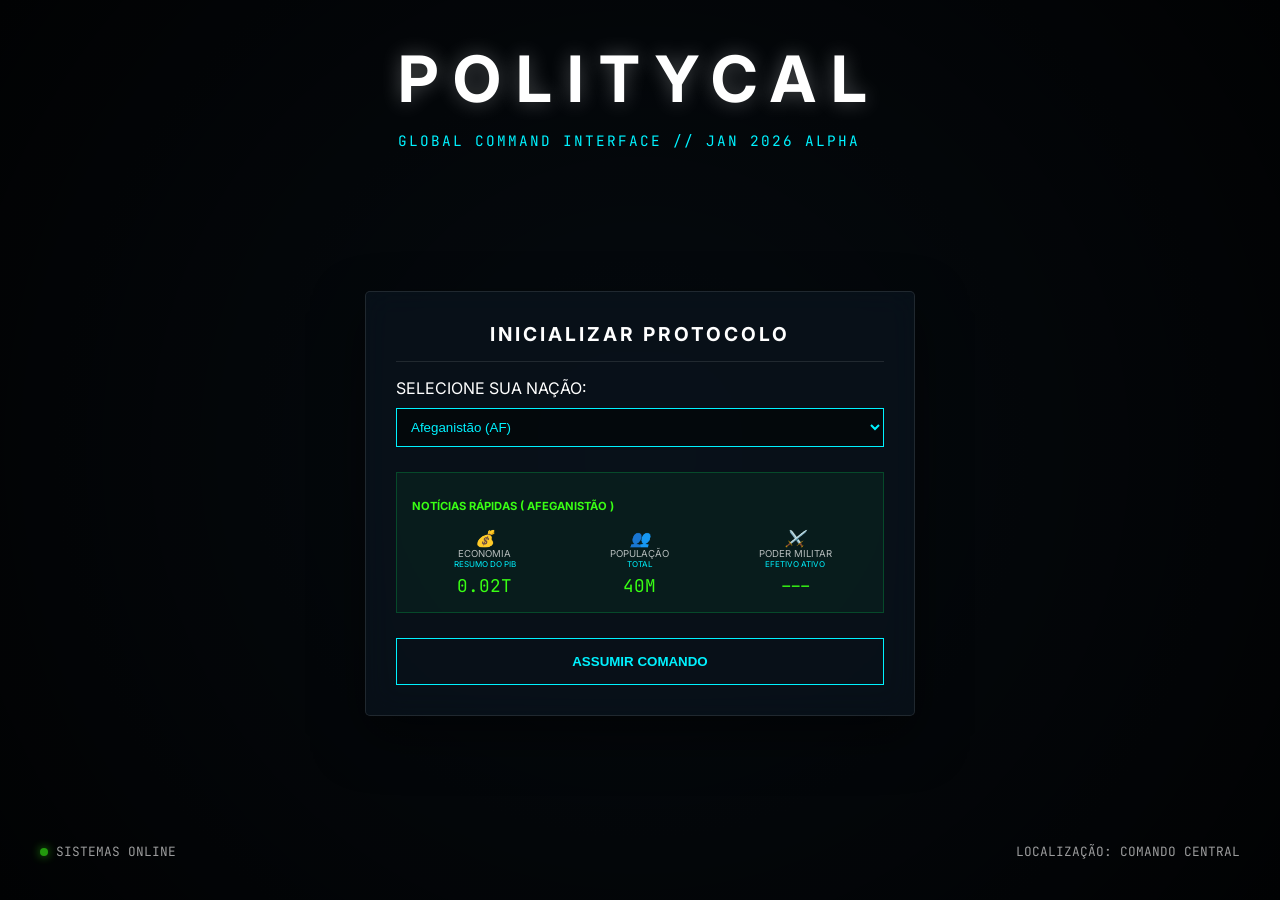
==== Politycal/index.html @ 9204ba11 "Add files via upload" ====
<!DOCTYPE html>
<html lang="pt-br">
<head>
    <meta charset="UTF-8">
    <meta name="viewport" content="width=device-width, initial-scale=1.0">
    <title>POLITYCAL | Global Command Interface</title>
    <link rel="stylesheet" href="css/estilo.css">
    <link href="https://fonts.googleapis.com/css2?family=Inter:wght@300;400;700&family=JetBrains+Mono:wght@400;700&display=swap" rel="stylesheet">
</head>
<body>

    <div id="interface-pre-jogo" class="wrapper">
        <header class="main-header">
            <h1 class="titulo-jogo">POLITYCAL</h1>
            <p class="versao">GLOBAL COMMAND INTERFACE // JAN 2026 ALPHA</p>
        </header>

        <main class="container-central">
            <section class="painel-vidro login-box">
                <h2 class="subtitulo">INICIALIZAR PROTOCOLO</h2>
                
                <div class="input-group">
                    <label>SELECIONE SUA NAÇÃO:</label>
                    <select id="selecao-pais" onchange="atualizarPreview()">
                    </select>
                </div>

                <div class="painel-info-rapida">
                    <p class="label-painel">NOTÍCIAS RÁPIDAS ( <span id="nome-pais-label">AGUARDANDO...</span> )</p>
                    <div class="grid-stats">
                        <div class="stat-card">
                            <i class="icon">💰</i>
                            <span class="stat-title">ECONOMIA</span>
                            <span class="stat-sub">RESUMO DO PIB</span>
                            <span class="stat-valor" id="pib-valor">---</span>
                        </div>
                        <div class="stat-card">
                            <i class="icon">👥</i>
                            <span class="stat-title">POPULAÇÃO</span>
                            <span class="stat-sub">TOTAL</span>
                            <span class="stat-valor" id="pop-valor">---</span>
                        </div>
                        <div class="stat-card">
                            <i class="icon">⚔️</i>
                            <span class="stat-title">PODER MILITAR</span>
                            <span class="stat-sub">EFETIVO ATIVO</span>
                            <span class="stat-valor" id="mil-valor">---</span>
                        </div>
                    </div>
                </div>

                <button id="btn-iniciar" class="btn-comando">ASSUMIR COMANDO</button>
            </section>
        </main>

        <footer class="barra-status">
            <div class="status-item"><span class="led-verde"></span> SISTEMAS ONLINE</div>
            <div class="status-item">LOCALIZAÇÃO: COMANDO CENTRAL</div>
        </footer>
    </div>

    <div id="interface-jogo" class="wrapper oculto">
        
        <header class="top-bar painel-vidro">
            <div class="info-nacao">
                <h2>NAÇÃO: <span id="jogo-nome-pais">---</span></h2>
                <div class="data-visor">CALENDÁRIO: <span id="jogo-data">JANEIRO 2026</span></div>
            </div>
            
            <div class="info-recursos">
                <span title="População">👥 <span id="jogo-pop">---</span>M</span>
                <span title="Tesouro Nacional">💰 $<span id="jogo-tesouro">---</span>B</span>
                <span title="Crescimento do PIB">📈 <span id="jogo-crescimento">---</span>%</span>
                <span title="Reservas de Ouro">🟡 <span id="jogo-ouro">---</span>t</span>
                <span title="Estoque de Urânio">☢️ <span id="jogo-uranio">---</span>t</span>
            </div>
            
            <button id="btn-passar-turno" class="btn-turno">PRÓXIMO MÊS ⏭️</button>
        </header>

        <main class="container-dashboard">
            
            <aside class="painel-acoes painel-vidro">
                <h3 class="titulo-painel">PAINEL DE ESTADO</h3>
                <div class="grupo-botoes">
                    <button class="btn-acao ativo" id="btn-tab-mapa" onclick="abrirAba('tela-mapa', this)">🌍 VISÃO GLOBAL</button>
                    <button class="btn-acao" id="btn-tab-eco" onclick="abrirAba('tela-economia', this)">📊 ECONOMIA</button>
                    <button class="btn-acao" id="btn-tab-dip" onclick="abrirAba('tela-diplomacia', this)">🤝 DIPLOMACIA</button>
                    <button class="btn-acao" id="btn-tab-mil" onclick="abrirAba('tela-militar', this)">⚔️ FORÇAS ARMADAS</button>
                    <button class="btn-acao" id="btn-tab-proj" onclick="abrirAba('tela-projetos', this)">🏗️ PROJETOS</button>
                </div>
                <div class="status-alerta verde">NENHUMA CRISE ATIVA</div>
            </aside>

            <section class="visor-central painel-vidro">
                <div id="tela-mapa" class="aba-conteudo">
    <div class="container-mapa-wrapper">
        <div id="svg-mapa-container"></div>
        
        <div id="map-tooltip" class="tooltip-mapa oculto">
            <h4 id="tooltip-nome">---</h4>
            <div class="tooltip-stats">
                <p>Relacionamento: <span id="tooltip-relacao">--</span>%</p>
                <p>Status: <span id="tooltip-status">Desconhecido</span></p>
            </div>
            <div class="tooltip-acoes">
                <button onclick="interagirPais('diplomacia')">Enviar Diplomata</button>
                <button onclick="interagirPais('espionagem')">Espionagem</button>
            </div>
        </div>
    </div>
</div>
                <div id="tela-economia" class="aba-conteudo oculto"><h2 class="titulo-aba">DEPARTAMENTO DE ECONOMIA</h2></div>
                <div id="tela-diplomacia" class="aba-conteudo oculto"><h2 class="titulo-aba">RELAÇÕES EXTERIORES</h2></div>
                <div id="tela-militar" class="aba-conteudo oculto"><h2 class="titulo-aba">ALTO COMANDO MILITAR</h2></div>
                <div id="tela-projetos" class="aba-conteudo oculto"><h2 class="titulo-aba">INFRAESTRUTURA NACIONAL</h2></div>
            </section>
        </main>

        <div class="news-ticker-container" onclick="abrirModalNoticias()">
            <div class="news-ticker-content">
                <span class="news-item">🔴 [URGENTE] Tensão diplomática no Leste Europeu aumenta preço do petróleo global...</span>
                <span class="news-item">📈 [ECONOMIA] Mercado asiático fecha em alta após novos acordos comerciais...</span>
                <span class="news-item">⚠️ [CLIMA] Seca extrema afeta colheitas na América do Sul...</span>
                <span class="news-item">🌐 [DIPLOMACIA] Cúpula global termina sem acordo sobre redução de arsenais...</span>
            </div>
        </div>

    </div>

    <div id="modal-noticias" class="modal-overlay oculto">
        <div class="modal-conteudo painel-vidro">
            <div class="modal-header">
                <h2>📰 CENTRAL DE INTELIGÊNCIA GLOBAL</h2>
                <button onclick="fecharModalNoticias()" class="btn-fechar">✖</button>
            </div>
            <div class="modal-tabs">
                <button class="btn-tab-noticia ativo">🌍 GERAIS</button>
                <button class="btn-tab-noticia">💰 ECONOMIA</button>
                <button class="btn-tab-noticia">⚔️ MILITAR</button>
                <button class="btn-tab-noticia">👥 SOCIAIS</button>
            </div>
            <div class="modal-body">
                <p class="alerta-noticia"><span class="data-noticia">[MAIO 2026]</span> Relatórios indicam movimentação militar atípica em zonas de fronteira.</p>
                <p class="alerta-noticia"><span class="data-noticia">[ABRIL 2026]</span> Fórum Econômico alerta para possível recessão em potências europeias.</p>
                <p class="alerta-noticia"><span class="data-noticia">[MARÇO 2026]</span> OPEP anuncia corte na produção de barris para estabilizar preços.</p>
            </div>
        </div>
    </div>

    <script src="js/mundo.js"></script>
    <script src="js/motor.js"></script>
    <script src="js/mapa.js"></script> <script src="js/ui.js"></script>
</body>
</html>
---- Politycal/css/estilo.css ----
:root {
    --neon-blue: #00f2ff;
    --neon-green: #39ff14;
    --glass-bg: rgba(10, 20, 30, 0.7);
    --border-glass: rgba(255, 255, 255, 0.1);
}

* { box-sizing: border-box; }

body {
    margin: 0;
    background: #050a0f; 
    color: white;
    font-family: 'Inter', sans-serif;
    overflow: hidden;
}

.wrapper {
    height: 100vh;
    display: flex;
    flex-direction: column;
    align-items: center;
    justify-content: space-between;
    padding: 40px;
    background: radial-gradient(circle, rgba(0,0,0,0) 0%, rgba(0,0,0,0.8) 100%);
}

.titulo-jogo { font-size: 4rem; letter-spacing: 15px; margin: 0; font-weight: 700; text-shadow: 0 0 20px rgba(255,255,255,0.3); }
.versao { font-family: 'JetBrains Mono', monospace; color: var(--neon-blue); font-size: 0.9rem; letter-spacing: 2px; }

.painel-vidro {
    background: var(--glass-bg);
    backdrop-filter: blur(15px);
    border: 1px solid var(--border-glass);
    padding: 30px;
    border-radius: 5px;
    box-shadow: 0 20px 50px rgba(0,0,0,0.5);
}

.login-box { width: 550px; }
.subtitulo { font-size: 1.2rem; letter-spacing: 3px; text-align: center; border-bottom: 1px solid var(--border-glass); padding-bottom: 15px; margin-top: 0; }

.painel-info-rapida { margin: 25px 0; padding: 15px; background: rgba(0, 255, 100, 0.05); border: 1px solid rgba(0, 255, 100, 0.2); }
.label-painel { font-size: 0.7rem; color: var(--neon-green); margin-bottom: 15px; font-weight: bold; }
.grid-stats { display: grid; grid-template-columns: 1fr 1fr 1fr; gap: 10px; }
.stat-card { display: flex; flex-direction: column; align-items: center; text-align: center; }
.stat-title { font-size: 0.6rem; opacity: 0.7; }
.stat-sub { font-size: 0.5rem; color: var(--neon-blue); margin-bottom: 5px; }
.stat-valor { font-family: 'JetBrains Mono'; font-size: 1.1rem; color: var(--neon-green); }

.btn-comando { width: 100%; padding: 15px; background: transparent; border: 1px solid var(--neon-blue); color: var(--neon-blue); font-weight: bold; cursor: pointer; transition: 0.4s; }
.btn-comando:hover { background: var(--neon-blue); color: black; box-shadow: 0 0 30px var(--neon-blue); }

.barra-status { width: 100%; display: flex; justify-content: space-between; font-family: 'JetBrains Mono'; font-size: 0.8rem; opacity: 0.6; }
.led-verde { display: inline-block; width: 8px; height: 8px; background: var(--neon-green); border-radius: 50%; box-shadow: 0 0 10px var(--neon-green); }

/* ========================================= */
/* TELA PRINCIPAL DO JOGO                    */
/* ========================================= */
.oculto { display: none !important; }

.top-bar { width: 100%; display: flex; justify-content: space-between; align-items: center; padding: 15px 30px; margin-bottom: 20px; height: 80px; }
.info-nacao h2 { margin: 0; color: var(--neon-blue); letter-spacing: 2px; }
.data-visor { color: var(--neon-green); font-family: 'JetBrains Mono', monospace; font-size: 0.85rem; margin-top: 5px; letter-spacing: 1px; }
.info-recursos { display: flex; gap: 30px; font-family: 'JetBrains Mono', monospace; font-size: 1.1rem; }

.btn-turno { background: rgba(0, 242, 255, 0.1); border: 1px solid var(--neon-blue); color: var(--neon-blue); padding: 10px 20px; font-weight: bold; cursor: pointer; transition: 0.3s; font-family: 'JetBrains Mono', monospace; }
.btn-turno:hover { background: var(--neon-blue); color: black; box-shadow: 0 0 20px var(--neon-blue); }

.container-dashboard { display: flex; gap: 20px; width: 100%; height: calc(100vh - 140px); }

.painel-acoes { width: 300px; display: flex; flex-direction: column; justify-content: space-between; }
.titulo-painel { color: var(--neon-green); border-bottom: 1px solid rgba(57, 255, 20, 0.3); padding-bottom: 10px; margin-top: 0; font-size: 1rem; letter-spacing: 2px; text-align: center; }
.grupo-botoes { display: flex; flex-direction: column; gap: 15px; }

.btn-acao { background: rgba(255, 255, 255, 0.05); border: 1px solid rgba(255, 255, 255, 0.2); color: white; padding: 15px; text-align: left; font-family: 'Inter', sans-serif; font-weight: bold; cursor: pointer; transition: 0.2s; border-radius: 4px; }
.btn-acao:hover { background: rgba(0, 242, 255, 0.2); border-color: var(--neon-blue); color: var(--neon-blue); padding-left: 25px; }
.btn-acao.ativo { background: rgba(0, 242, 255, 0.2); border-color: var(--neon-blue); color: var(--neon-blue); border-left: 5px solid var(--neon-blue); }

.status-alerta { text-align: center; padding: 10px; font-family: 'JetBrains Mono', monospace; font-size: 0.8rem; font-weight: bold; border-radius: 3px; }
.status-alerta.verde { background: rgba(57, 255, 20, 0.1); color: var(--neon-green); border: 1px solid var(--neon-green); }

.visor-central { flex-grow: 1; display: flex; align-items: center; justify-content: center; text-align: center; position: relative; overflow: hidden; }
.aba-conteudo { width: 100%; height: 100%; display: flex; flex-direction: column; align-items: center; justify-content: center; animation: fadeIn 0.3s ease-in-out; }
.titulo-aba { color: var(--neon-blue); letter-spacing: 3px; margin-bottom: 20px; }

/* Ajuste do visor para suportar zoom e arrastar */
#svg-mapa-container {
    width: 100%;
    height: 100%;
    display: flex;
    align-items: center;
    justify-content: center;
    overflow: hidden; 
    cursor: grab; /* Mãozinha de arrastar */
    background: radial-gradient(circle, rgba(0,242,255,0.05) 0%, rgba(0,0,0,0.8) 100%);
}

#svg-mapa-container:active {
    cursor: grabbing;
}

#svg-mapa-container svg {
    width: 100%;
    height: auto;
    transition: transform 0.1s ease-out; 
    transform-origin: center;
}
@keyframes fadeIn { from { opacity: 0; transform: translateY(10px); } to { opacity: 1; transform: translateY(0); } }

/* ========================================= */
/* BARRA DE NOTÍCIAS (TICKER) E MODAL        */
/* ========================================= */

/* Ajuste na barra superior para caber mais itens */
.info-recursos { font-size: 0.95rem; gap: 20px; }
.info-recursos span { cursor: help; } /* Muda o mouse para uma interrogação ao passar em cima */

/* Ajuste de altura do dashboard para caber o rodapé */
.container-dashboard { height: calc(100vh - 180px); margin-bottom: 10px;}

/* O Letreiro Correndo */
/* RODAPÉ DE NOTÍCIAS (TICKER) - AJUSTADO */
.news-ticker-container {
    width: 100%;
    height: 35px; 
    background: rgba(0, 0, 0, 0.9);
    border-top: 1px solid var(--neon-blue);
    display: flex;
    align-items: center; 
    overflow: hidden;
    position: fixed; 
    bottom: 0;
    left: 0;
    z-index: 9999; 
    cursor: pointer;
}

.news-ticker-content {
    display: flex;
    white-space: nowrap;
    animation: tickerAnim 40s linear infinite; 
    line-height: 35px; 
}

.news-item {
    padding: 0 60px;
    font-family: 'JetBrains Mono', monospace;
    font-size: 0.8rem;
    color: #e0e0e0;
    letter-spacing: 1px;
}

@keyframes tickerAnim {
    0% { transform: translateX(100%); }
    100% { transform: translateX(-100%); }
}

/* Fundo Escuro do Modal */
.modal-overlay {
    position: fixed; top: 0; left: 0; width: 100vw; height: 100vh;
    background: rgba(0, 0, 0, 0.8);
    display: flex; justify-content: center; align-items: center;
    z-index: 1000;
}

.modal-conteudo { width: 700px; max-height: 80vh; display: flex; flex-direction: column; }

.modal-header { display: flex; justify-content: space-between; align-items: center; border-bottom: 1px solid var(--border-glass); padding-bottom: 10px; }
.modal-header h2 { margin: 0; color: var(--neon-blue); font-size: 1.2rem; letter-spacing: 2px;}

.btn-fechar { background: transparent; border: none; color: #ff3333; font-size: 1.5rem; cursor: pointer; font-weight: bold;}
.btn-fechar:hover { color: white; text-shadow: 0 0 10px #ff3333; }

.modal-tabs { display: flex; gap: 10px; margin: 20px 0; }
.btn-tab-noticia { flex-grow: 1; background: transparent; border: 1px solid var(--border-glass); color: white; padding: 10px; cursor: pointer; transition: 0.3s; }
.btn-tab-noticia:hover, .btn-tab-noticia.ativo { background: rgba(0, 242, 255, 0.2); border-color: var(--neon-blue); color: var(--neon-blue); }

.modal-body { background: rgba(0,0,0,0.5); padding: 20px; border-radius: 5px; overflow-y: auto; flex-grow: 1; text-align: left;}
.alerta-noticia { border-left: 3px solid var(--neon-blue); padding-left: 10px; margin-bottom: 15px; font-family: 'Inter', sans-serif;}
.data-noticia { color: var(--neon-green); font-family: 'JetBrains Mono', monospace; font-size: 0.8rem; margin-right: 5px;}
/* ========================================= */
/* ESTILIZAÇÃO DO MAPA INTERATIVO            */
/* ========================================= */

.container-mapa-wrapper {
    position: relative;
    width: 95%;
    height: 90%;
    background: #050a0f;
    border: 1px solid var(--border-glass);
    border-radius: 10px;
    overflow: hidden;
}

#svg-mapa-container svg {
    width: 100%;
    height: 100%;
    filter: drop-shadow(0 0 10px rgba(0, 242, 255, 0.1));
}

/* Estilo padrão de cada país */
.pais-svg {
    fill: #1a2530; /* Cinza azulado para países neutros */
    stroke: #00f2ff22;
    stroke-width: 0.5;
    transition: 0.3s;
    cursor: pointer;
}

.pais-svg:hover {
    stroke: var(--neon-blue);
    stroke-width: 1.5;
    filter: brightness(1.5);
}

/* Tooltip (Balão de Opções do Mapa) */
.tooltip-mapa {
    position: absolute;
    background: var(--glass-bg);
    backdrop-filter: blur(10px);
    border: 1px solid var(--neon-blue);
    padding: 10px; /* Reduzi o padding de 15px para 10px */
    border-radius: 5px;
    z-index: 2000;
    pointer-events: auto;
    min-width: 150px; /* Reduzi de 200px para 150px */
    box-shadow: 0 10px 30px rgba(0,0,0,0.8);
    font-size: 0.8rem; /* Letra um pouco menor */
}

.tooltip-mapa h4 { margin: 0 0 5px 0; color: var(--neon-blue); border-bottom: 1px solid var(--border-glass); padding-bottom: 5px; font-size: 0.9rem;}
.tooltip-stats { font-size: 0.75rem; margin-bottom: 8px; }
.tooltip-stats p { margin: 3px 0; }
.tooltip-acoes { display: flex; flex-direction: column; gap: 5px; }

.tooltip-acoes button {
    background: rgba(0, 242, 255, 0.1);
    border: 1px solid var(--neon-blue);
    color: white;
    font-size: 0.7rem;
    padding: 4px;
    cursor: pointer;
    font-family: 'JetBrains Mono', monospace;
}

.tooltip-acoes button:hover { background: var(--neon-blue); color: black; }
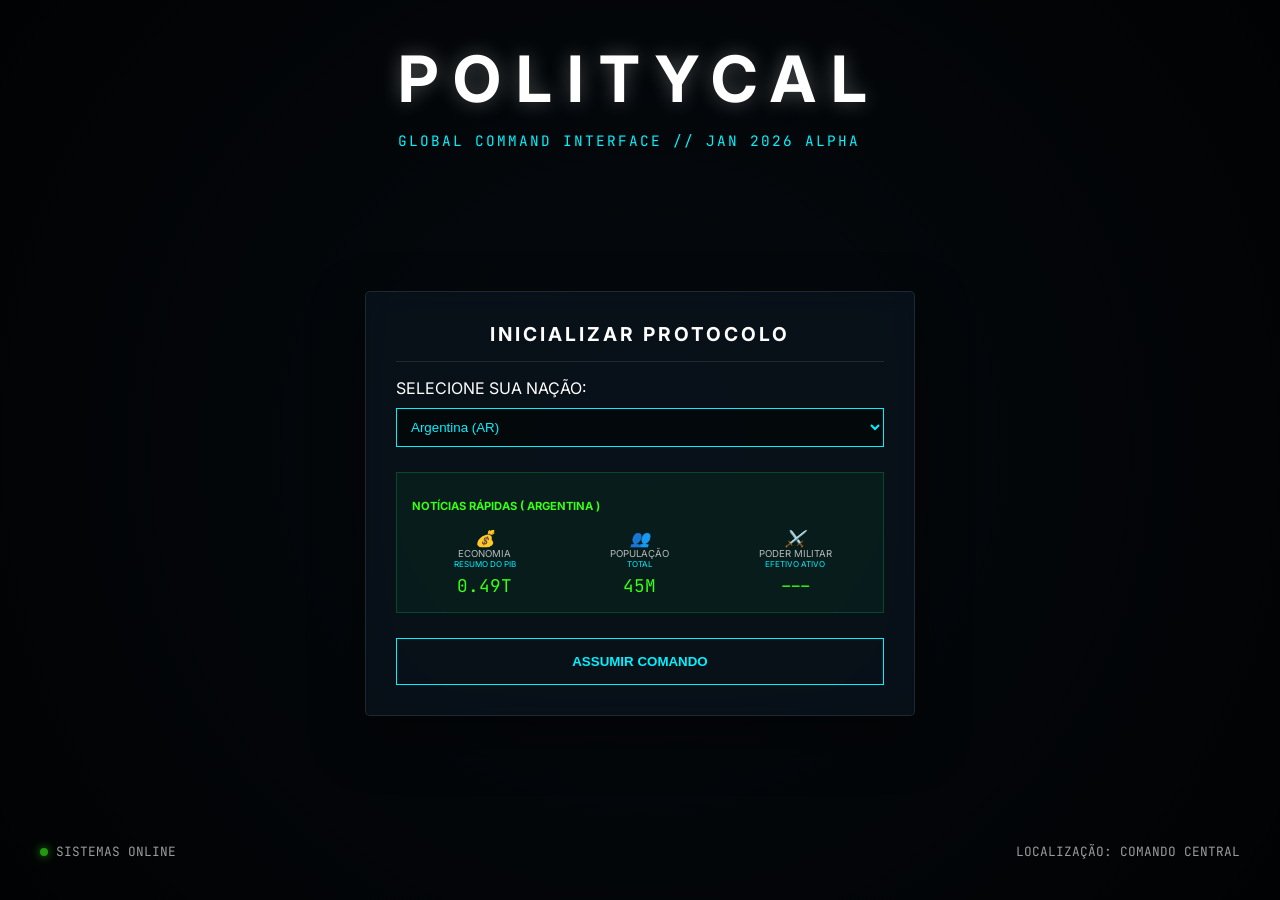
==== commit 3aa82957: "Add files via upload politycal v2 são os arquivos com os ajustes feitos pelo claudio, o politycal é " ====
--- a/Politycal/index.html
+++ b/Politycal/index.html
@@ -95,7 +95,19 @@
             <section class="visor-central painel-vidro">
                 <div id="tela-mapa" class="aba-conteudo">
     <div class="container-mapa-wrapper">
-        <div id="svg-mapa-container"></div>
+        <div class="area-mapa-wrapper">
+    <div id="svg-mapa-container"></div>
+
+    <div id="filtros-mapa">
+        <button onclick="mudarFiltroMapa('global')" class="btn-filtro">Visão Global</button>
+        <button onclick="mudarFiltroMapa('diplomacia')" class="btn-filtro">Diplomacia</button>
+        <button onclick="mudarFiltroMapa('riqueza')" class="btn-filtro">Riquezas (PIB)</button>
+        <button onclick="mudarFiltroMapa('crescimento')" class="btn-filtro">Economia</button>
+        <button onclick="toggleMapaExpandido()" class="btn-expandir">📂 Expandir</button>
+    </div>
+</div>
+
+<button id="btn-fechar-expandido" onclick="toggleMapaExpandido()" class="oculto">X</button>
         
         <div id="map-tooltip" class="tooltip-mapa oculto">
             <h4 id="tooltip-nome">---</h4>
--- a/Politycal/css/estilo.css
+++ b/Politycal/css/estilo.css
@@ -244,4 +244,161 @@
     font-family: 'JetBrains Mono', monospace;
 }
 
-.tooltip-acoes button:hover { background: var(--neon-blue); color: black; }+.tooltip-acoes button:hover { background: var(--neon-blue); color: black; }
+/* ========================================== */
+/* ESTILOS DOS FILTROS E MODO EXPANDIDO       */
+/* ========================================== */
+
+#filtros-mapa {
+    display: flex;
+    justify-content: center;
+    gap: 10px;
+    margin-top: 15px;
+}
+
+.btn-filtro, .btn-expandir {
+    background: #2c3e50;
+    color: white;
+    border: 1px solid #34495e;
+    padding: 8px 15px;
+    cursor: pointer;
+    border-radius: 4px;
+    transition: 0.3s;
+}
+
+.btn-filtro:hover, .btn-expandir:hover { 
+    background: #34495e; 
+}
+
+/* MODO EXPANDIDO (TELA CHEIA) */
+body.mapa-focado #svg-mapa-container {
+    position: fixed;
+    top: 0;
+    left: 0;
+    width: 100vw;
+    height: 100vh;
+    z-index: 9999;
+    background: #0f171e; /* Fundo mais escuro para o modo tela cheia */
+    display: flex;
+    align-items: center;
+    justify-content: center;
+}
+
+#btn-fechar-expandido {
+    position: fixed;
+    top: 20px;
+    right: 20px;
+    z-index: 10000;
+    background: #e74c3c;
+    color: white;
+    border: none;
+    width: 40px;
+    height: 40px;
+    font-size: 18px;
+    font-weight: bold;
+    cursor: pointer;
+    border-radius: 50%;
+    box-shadow: 0 4px 6px rgba(0,0,0,0.3);
+}
+
+#btn-fechar-expandido:hover {
+    background: #c0392b;
+}
+
+.oculto { 
+    display: none !important; 
+}#filtros-mapa {
+    display: flex;
+    justify-content: center;
+    gap: 10px;
+    margin-top: 15px;
+    padding: 10px;
+    flex-wrap: wrap; /* Garante que não quebre em telas menores */
+}
+
+.btn-filtro, .btn-expandir {
+    background: #2c3e50;
+    color: white;
+    border: 1px solid #34495e;
+    padding: 8px 15px;
+    cursor: pointer;
+    border-radius: 4px;
+}
+
+.oculto { display: none !important; }
+
+/* CSS para o modo expandido */
+body.mapa-focado #svg-mapa-container {
+    position: fixed;
+    top: 0; left: 0;
+    width: 100vw; height: 100vh;
+    z-index: 9999;
+    background: #0f171e;
+    display: flex; align-items: center; justify-content: center;
+}/* Container que agrupa mapa e botões */
+.area-mapa-wrapper {
+    display: flex;
+    flex-direction: column;
+    align-items: center;
+    width: 100%;
+    margin-top: 20px;
+}
+
+#svg-mapa-container {
+    width: 100%;
+    height: 550px; /* Garante que o mapa tenha altura para aparecer */
+    background: #1a2530;
+    border-radius: 8px;
+    overflow: hidden;
+    border: 1px solid #34495e;
+}
+
+#filtros-mapa {
+    display: flex;
+    justify-content: center;
+    gap: 8px;
+    margin-top: 15px;
+    padding: 10px;
+    background: rgba(0,0,0,0.2);
+    border-radius: 5px;
+    width: fit-content;
+}
+
+.btn-filtro, .btn-expandir {
+    background: #2c3e50;
+    color: #ecf0f1;
+    border: 1px solid #34495e;
+    padding: 6px 12px;
+    font-size: 13px;
+    cursor: pointer;
+    border-radius: 4px;
+    transition: 0.2s;
+}
+
+.btn-filtro:hover { background: #3498db; }
+
+/* MODO TELA CHEIA - O segredo para não quebrar o fundo */
+body.mapa-focado #svg-mapa-container {
+    position: fixed;
+    top: 0; left: 0;
+    width: 100vw; height: 100vh;
+    z-index: 9998;
+    background: #0b1116;
+    border-radius: 0;
+}
+
+#btn-fechar-expandido {
+    position: fixed;
+    top: 20px; right: 20px;
+    z-index: 9999;
+    background: #e74c3c;
+    color: white;
+    border: none;
+    width: 45px; height: 45px;
+    border-radius: 50%;
+    font-size: 20px;
+    cursor: pointer;
+    box-shadow: 0 0 15px rgba(0,0,0,0.5);
+}
+
+.oculto { display: none !important; }
